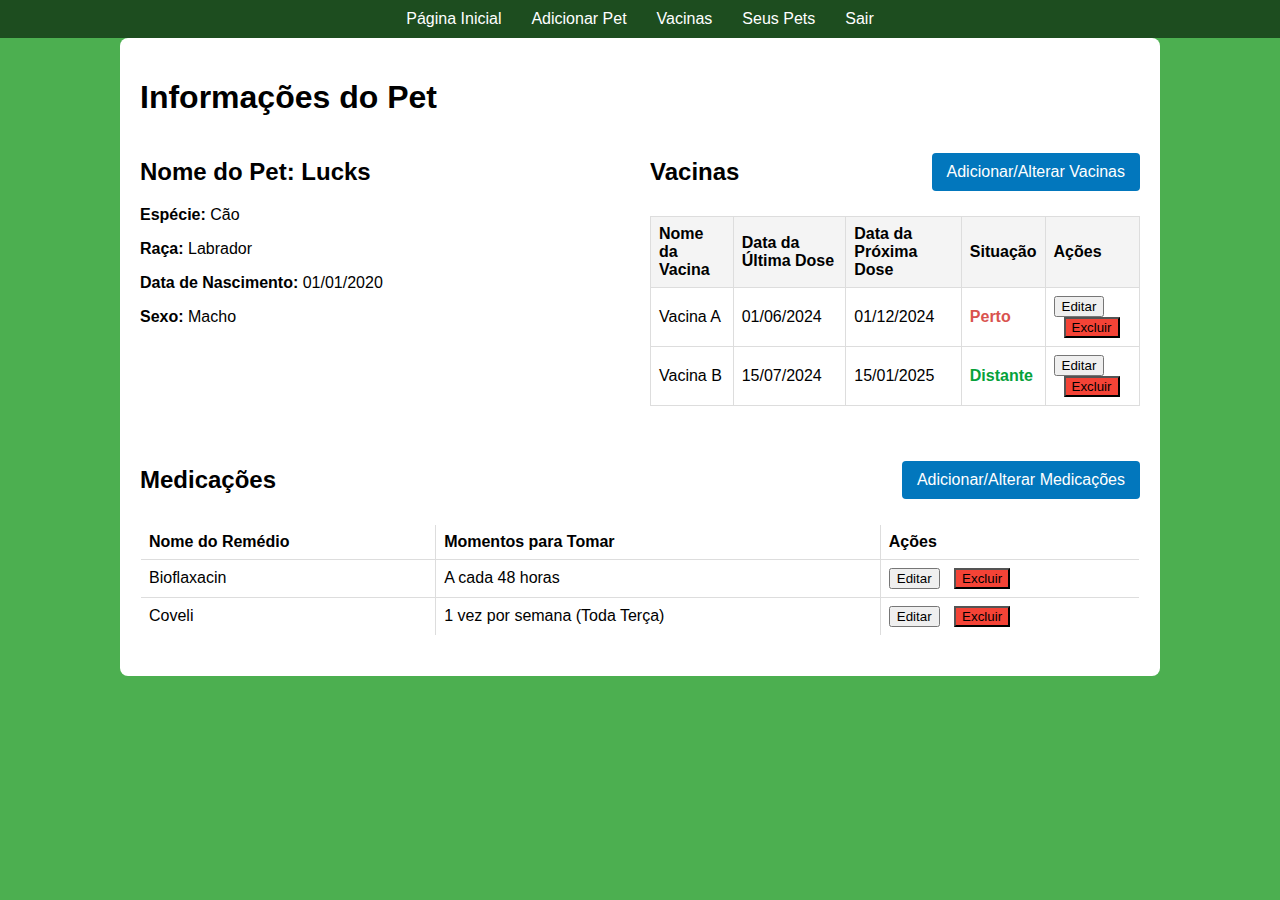
==== index.html @ 704e7b81 "Add files via upload" ====
<!DOCTYPE html>
<html lang="pt-BR">
<head>
    <meta charset="UTF-8">
    <meta name="viewport" content="width=device-width, initial-scale=1.0">
    <link rel="shortcut icon" href="img/pets_117585.ico" type="image/x-icon">
    <title>VacinaPet - Página Inicial</title>
    <link rel="stylesheet" href="stylesp.css">
    <style>
        .modal {
            display: none;
            position: fixed;
            z-index: 1;
            left: 0;
            top: 0;
            width: 100%;
            height: 100%;
            overflow: auto;
            background-color: rgba(0,0,0,0.5);
            padding-top: 60px;
        }
        .modal-content {
            background-color: #fefefe;
            margin: 5% auto;
            padding: 20px;
            border: 1px solid #888;
            border-radius: 10px;
            width: 60%;
            box-shadow: 0 5px 15px rgba(0,0,0,0.3);
        }
        .close {
            color: #aaa;
            float: right;
            font-size: 28px;
            font-weight: bold;
        }
        .close:hover,
        .close:focus {
            color: black;
            text-decoration: none;
            cursor: pointer;
        }
        .form-group {
            margin-bottom: 15px;
        }
        .form-group label {
            display: block;
            margin-bottom: 5px;
        }
        .form-group input,
        .form-group select {
            width: 100%;
            padding: 8px;
            box-sizing: border-box;
        }
        .form-group button {
            padding: 10px 15px;
            background-color: #4CAF50;
            color: white;
            border: none;
            border-radius: 5px;
            cursor: pointer;
        }
        .form-group button:hover {
            background-color: #45a049;
        }
        .btn-delete {
            background-color: #f44336;
            margin-left: 10px;
        }
        .btn-delete:hover {
            background-color: #e53935;
        }
    </style>
</head>
<body>
    <header>
        <nav>
            <ul>
                <li><a href="index.html">Página Inicial</a></li>
                <li><a href="add_pet.html">Adicionar Pet</a></li>
                <li><a href="vacinas.html">Vacinas</a></li>
                <li><a href="pets.html">Seus Pets</a></li>
                <li><a href="logout.html">Sair</a></li>
            </ul>
        </nav>
    </header>
    <main>
        <h1>Informações do Pet</h1>
        <section class="pet-info">
            <div class="pet-details">
                <h2>Nome do Pet: Lucks</h2>
                <p><strong>Espécie:</strong> Cão</p>
                <p><strong>Raça:</strong> Labrador</p>
                <p><strong>Data de Nascimento:</strong> 01/01/2020</p>
                <p><strong>Sexo:</strong> Macho</p>
            </div>

            <div class="vaccine-info">
                <div class="section-header">
                    <h2>Vacinas</h2>
                    <button class="btn-alterar" onclick="openModal('vacina')">Adicionar/Alterar Vacinas</button>
                </div>
                <table>
                    <thead>
                        <tr>
                            <th>Nome da Vacina</th>
                            <th>Data da Última Dose</th>
                            <th>Data da Próxima Dose</th>
                            <th>Situação</th>
                            <th>Ações</th>
                        </tr>
                    </thead>
                    <tbody id="vacina-tbody">
                        <tr>
                            <td>Vacina A</td>
                            <td>01/06/2024</td>
                            <td>01/12/2024</td>
                            <td class="situacao perto">Perto</td>
                            <td><button onclick="editRow(this, 'vacina')">Editar</button> <button class="btn-delete" onclick="deleteRow(this)">Excluir</button></td>
                        </tr>
                        <tr>
                            <td>Vacina B</td>
                            <td>15/07/2024</td>
                            <td>15/01/2025</td>
                            <td class="situacao distante">Distante</td>
                            <td><button onclick="editRow(this, 'vacina')">Editar</button> <button class="btn-delete" onclick="deleteRow(this)">Excluir</button></td>
                        </tr>
                    </tbody>
                </table>
            </div>
        </section>

        <section class="medications">
            <div class="section-header">
                <h2>Medicações</h2>
                <button class="btn-alterar" onclick="openModal('medicacao')">Adicionar/Alterar Medicações</button>
            </div>
            <table>
                <thead>
                    <tr>
                        <th>Nome do Remédio</th>
                        <th>Momentos para Tomar</th>
                        <th>Ações</th>
                    </tr>
                </thead>
                <tbody id="medicacao-tbody">
                    <tr>
                        <td>Bioflaxacin</td>
                        <td>A cada 48 horas</td>
                        <td><button onclick="editRow(this, 'medicacao')">Editar</button> <button class="btn-delete" onclick="deleteRow(this)">Excluir</button></td>
                    </tr>
                    <tr>
                        <td>Coveli</td>
                        <td>1 vez por semana (Toda Terça)</td>
                        <td><button onclick="editRow(this, 'medicacao')">Editar</button> <button class="btn-delete" onclick="deleteRow(this)">Excluir</button></td>
                    </tr>
                </tbody>
            </table>
        </section>
    </main>

    <div id="modal" class="modal">
        <div class="modal-content">
            <span class="close" onclick="closeModal()">&times;</span>
            <h2>Alterar Informações</h2>
            <form id="form-alterar" onsubmit="saveChanges(event)">
                <!-- Campos do formulário serão preenchidos dinamicamente -->
            </form>
        </div>
    </div>

    <script>
        let currentEditType = '';
        let currentEditRow = null;

        function openModal(type) {
            currentEditType = type;
            var modal = document.getElementById("modal");
            var form = document.getElementById("form-alterar");
            form.innerHTML = '';

            if (type === 'vacina') {
                form.innerHTML = `
                    <div class="form-group">
                        <label for="nome-vacina">Nome da Vacina:</label>
                        <input type="text" id="nome-vacina" name="nome-vacina" required>
                    </div>
                    <div class="form-group">
                        <label for="data-ultima-dose">Data da Última Dose:</label>
                        <input type="date" id="data-ultima-dose" name="data-ultima-dose" required>
                    </div>
                    <div class="form-group">
                        <label for="data-proxima-dose">Data da Próxima Dose:</label>
                        <input type="date" id="data-proxima-dose" name="data-proxima-dose" required>
                    </div>
                    <div class="form-group">
                        <label for="situacao">Situação:</label>
                        <select id="situacao" name="situacao" required>
                            <option value="perto">Perto</option>
                            <option value="distante">Distante</option>
                        </select>
                    </div>
                    <div class="form-group">
                        <button type="submit">Salvar</button>
                    </div>
                `;
            } else if (type === 'medicacao') {
                form.innerHTML = `
                    <div class="form-group">
                        <label for="nome-remedio">Nome do Remédio:</label>
                        <input type="text" id="nome-remedio" name="nome-remedio" required>
                    </div>
                    <div class="form-group">
                        <label for="momentos-tomar">Momentos para Tomar:</label>
                        <input type="text" id="momentos-tomar" name="momentos-tomar" required>
                    </div>
                    <div class="form-group">
                        <button type="submit">Salvar</button>
                    </div>
                `;
            }

            modal.style.display = "block";
        }

        function closeModal() {
            var modal = document.getElementById("modal");
            modal.style.display = "none";
            currentEditRow = null;
        }

        window.onclick = function(event) {
            var modal = document.getElementById("modal");
            if (event.target === modal) {
                closeModal();
            }
        }

        function editRow(button, type) {
            currentEditType = type;
            currentEditRow = button.parentNode.parentNode;

            var nome, dataUltimaDose, dataProximaDose, situacao, nomeRemedio, momentosTomar;

            if (type === 'vacina') {
                nome = currentEditRow.cells[0].innerText;
                dataUltimaDose = currentEditRow.cells[1].innerText;
                dataProximaDose = currentEditRow.cells[2].innerText;
                situacao = currentEditRow.cells[3].innerText;
                openModal(type);
                document.getElementById('nome-vacina').value = nome;
                document.getElementById('data-ultima-dose').value = dataUltimaDose;
                document.getElementById('data-proxima-dose').value = dataProximaDose;
                document.getElementById('situacao').value = situacao.toLowerCase();
            } else if (type === 'medicacao') {
                nomeRemedio = currentEditRow.cells[0].innerText;
                momentosTomar = currentEditRow.cells[1].innerText;
                openModal(type);
                document.getElementById('nome-remedio').value = nomeRemedio;
                document.getElementById('momentos-tomar').value = momentosTomar;
            }
        }

        function deleteRow(button) {
            var row = button.parentNode.parentNode;
            row.parentNode.removeChild(row);
        }

        function saveChanges(event) {
            event.preventDefault();

            var nome, dataUltimaDose, dataProximaDose, situacao, nomeRemedio, momentosTomar;

            if (currentEditType === 'vacina') {
                nome = document.getElementById('nome-vacina').value;
                dataUltimaDose = document.getElementById('data-ultima-dose').value;
                dataProximaDose = document.getElementById('data-proxima-dose').value;
                situacao = document.getElementById('situacao').value;

                if (currentEditRow) {
                    currentEditRow.cells[0].innerText = nome;
                    currentEditRow.cells[1].innerText = dataUltimaDose;
                    currentEditRow.cells[2].innerText = dataProximaDose;
                    currentEditRow.cells[3].innerText = situacao.charAt(0).toUpperCase() + situacao.slice(1);
                } else {
                    var table = document.getElementById('vacina-tbody');
                    var newRow = table.insertRow();
                    newRow.insertCell(0).innerText = nome;
                    newRow.insertCell(1).innerText = dataUltimaDose;
                    newRow.insertCell(2).innerText = dataProximaDose;
                    newRow.insertCell(3).innerText = situacao.charAt(0).toUpperCase() + situacao.slice(1);
                    newRow.insertCell(4).innerHTML = `<button onclick="editRow(this, 'vacina')">Editar</button> <button class="btn-delete" onclick="deleteRow(this)">Excluir</button>`;
                }
            } else if (currentEditType === 'medicacao') {
                nomeRemedio = document.getElementById('nome-remedio').value;
                momentosTomar = document.getElementById('momentos-tomar').value;

                if (currentEditRow) {
                    currentEditRow.cells[0].innerText = nomeRemedio;
                    currentEditRow.cells[1].innerText = momentosTomar;
                } else {
                    var table = document.getElementById('medicacao-tbody');
                    var newRow = table.insertRow();
                    newRow.insertCell(0).innerText = nomeRemedio;
                    newRow.insertCell(1).innerText = momentosTomar;
                    newRow.insertCell(2).innerHTML = `<button onclick="editRow(this, 'medicacao')">Editar</button> <button class="btn-delete" onclick="deleteRow(this)">Excluir</button>`;
                }
            }

            closeModal();
        }
    </script>
</body>
</html>
---- stylesp.css ----
body {
    font-family: Arial, sans-serif;
    margin: 0;
    padding: 0;
    background-color: #4CAF50; /* Fundo verde */
    color: #fff; /* Texto branco para contraste */
}

header {
    background-color: #1d4d1f;
    color: #fff;
    padding: 10px 0;
}

nav ul {
    list-style-type: none;
    padding: 0;
    margin: 0;
    display: flex;
    justify-content: center;
    flex-wrap: wrap;
}

nav ul li {
    margin: 0 15px;
}

nav ul li a {
    color: #fff;
    text-decoration: none;
}

nav ul li a:hover {
    text-decoration: underline;
}

main {
    padding: 20px;
    max-width: 1000px; /* Ajustado para acomodar mais conteúdo */
    margin: auto;
    background-color: #fff; /* Fundo branco para contraste com o texto */
    color: #000; /* Texto preto para melhor legibilidade */
    border-radius: 8px; /* Bordas arredondadas */
}

.pet-info {
    display: flex;
    justify-content: space-between;
    flex-wrap: wrap;
    gap: 20px;
}

.pet-details, .vaccine-info, .medications {
    flex: 1 1 45%; /* Flex-grow, flex-shrink, flex-basis */
    margin-bottom: 20px;
}

.vaccine-info table, .medications table {
    width: 100%;
    border-collapse: collapse;
}

.vaccine-info th, .vaccine-info td, .medications th, .medications td {
    border: 1px solid #ddd;
    padding: 8px;
    text-align: left;
}

.vaccine-info th {
    background-color: #f4f4f4;
}

.situacao {
    font-weight: bold;
}

.situacao.perto {
    color: #d9534f; /* Vermelho para 'Perto' */
}

.situacao.distante {
    color: #06a13a; /* Verde para 'Distante' */
}

.medications {
    margin-top: 20px;
}

.medications table {
    border: 1px solid #ddd;
    border-radius: 4px; /* Bordas arredondadas */
    overflow: hidden;
}

.section-header {
    display: flex;
    justify-content: space-between;
    align-items: center;
    margin-bottom: 10px;
}

.btn-alterar {
    background-color: #0277bd; /* Azul claro */
    color: #fff;
    border: none;
    padding: 10px 15px;
    border-radius: 4px;
    cursor: pointer;
    font-size: 16px;
}

.btn-alterar:hover {
    background-color: #0277bd; /* Azul mais escuro */
}

footer {
    background-color: #333;
    color: #fff;
    text-align: center;
    padding: 10px 0;
    position: fixed;
    bottom: 0;
    width: 100%;
}

/* Responsividade */
@media (max-width: 768px) {
    .pet-info {
        flex-direction: column;
    }

    .pet-details, .vaccine-info, .medications {
        flex: 1 1 100%;
    }

    nav ul {
        flex-direction: column;
        align-items: center;
    }

    nav ul li {
        margin: 10px 0;
    }
}

@media (max-width: 480px) {
    button, .btn-alterar {
        width: 100%;
        padding: 10px;
        font-size: 14px;
    }

    th, td {
        padding: 6px;
        font-size: 14px;
    }
}
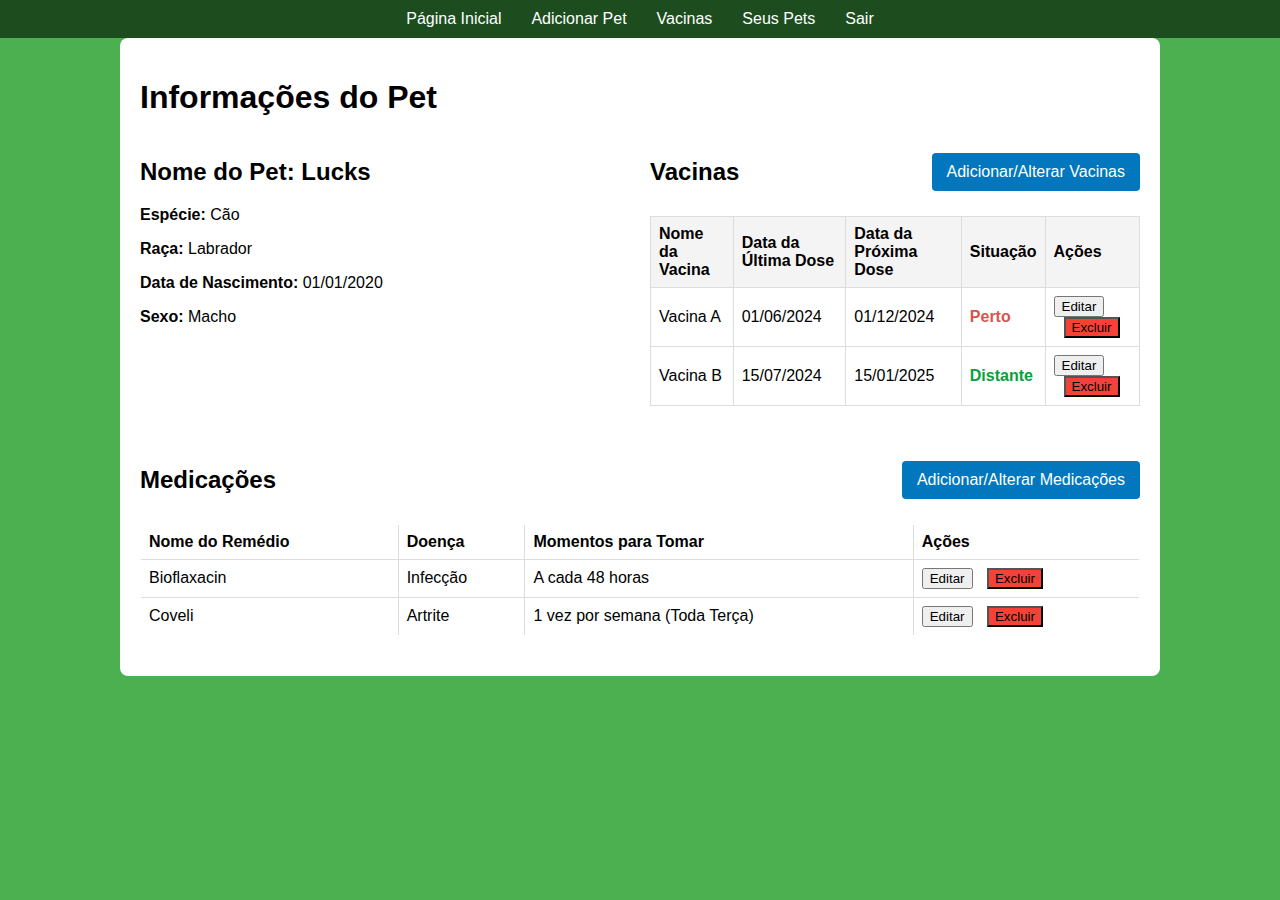
==== commit d7563681: "registro ''doencas''" ====
--- a/index.html
+++ b/index.html
@@ -140,6 +140,7 @@
                 <thead>
                     <tr>
                         <th>Nome do Remédio</th>
+                        <th>Doença</th>
                         <th>Momentos para Tomar</th>
                         <th>Ações</th>
                     </tr>
@@ -147,11 +148,13 @@
                 <tbody id="medicacao-tbody">
                     <tr>
                         <td>Bioflaxacin</td>
+                        <td>Infecção</td>
                         <td>A cada 48 horas</td>
                         <td><button onclick="editRow(this, 'medicacao')">Editar</button> <button class="btn-delete" onclick="deleteRow(this)">Excluir</button></td>
                     </tr>
                     <tr>
                         <td>Coveli</td>
+                        <td>Artrite</td>
                         <td>1 vez por semana (Toda Terça)</td>
                         <td><button onclick="editRow(this, 'medicacao')">Editar</button> <button class="btn-delete" onclick="deleteRow(this)">Excluir</button></td>
                     </tr>
@@ -212,15 +215,39 @@
                         <input type="text" id="nome-remedio" name="nome-remedio" required>
                     </div>
                     <div class="form-group">
+                        <label for="doenca-remedio">Doença:</label>
+                        <input type="text" id="doenca-remedio" name="doenca-remedio" required>
+                    </div>
+                    <div class="form-group">
                         <label for="momentos-tomar">Momentos para Tomar:</label>
                         <input type="text" id="momentos-tomar" name="momentos-tomar" required>
                     </div>
+                    <div class="form
+                    <div class="form-group">
+                        <label for="momentos-tomar">Momentos para Tomar:</label>
+                        <select id="momentos-tomar" name="momentos-tomar" required>
+                            <option value="a cada 2 horas">A cada 2 horas</option>
+                            <option value="a cada 4 horas">A cada 4 horas</option>
+                            <option value="a cada 6 horas">A cada 6 horas</option>
+                            <option value="a cada 8 horas">A cada 8 horas</option>
+                            <option value="a cada 12 horas">A cada 12 horas</option>
+                            <option value="a cada 24 horas">A cada 24 horas</option>
+                            <option value="a cada 48 horas">A cada 48 horas</option>
+                            <option value="a cada 3 dias">A cada 3 dias</option>
+                            <option value="a cada 4 dias">A cada 4 dias</option>
+                            <option value="a cada 5 dias">A cada 5 dias</option>
+                            <option value="a cada 6 dias">A cada 6 dias</option>
+                            <option value="a cada 1 semana">A cada 1 semana</option>
+                            <option value="a cada 2 semanas">A cada 2 semanas</option>
+                            <option value="a cada 3 semanas">A cada 3 semanas</option>
+                            <option value="a cada 1 mês">A cada 1 mês</option>
+                        </select>
+                    </div>
                     <div class="form-group">
                         <button type="submit">Salvar</button>
                     </div>
                 `;
             }
-
             modal.style.display = "block";
         }
 
@@ -230,86 +257,85 @@
             currentEditRow = null;
         }
 
-        window.onclick = function(event) {
-            var modal = document.getElementById("modal");
-            if (event.target === modal) {
-                closeModal();
-            }
-        }
-
         function editRow(button, type) {
             currentEditType = type;
-            currentEditRow = button.parentNode.parentNode;
-
-            var nome, dataUltimaDose, dataProximaDose, situacao, nomeRemedio, momentosTomar;
+            currentEditRow = button.parentElement.parentElement;
+            openModal(type);
 
             if (type === 'vacina') {
-                nome = currentEditRow.cells[0].innerText;
-                dataUltimaDose = currentEditRow.cells[1].innerText;
-                dataProximaDose = currentEditRow.cells[2].innerText;
-                situacao = currentEditRow.cells[3].innerText;
-                openModal(type);
-                document.getElementById('nome-vacina').value = nome;
-                document.getElementById('data-ultima-dose').value = dataUltimaDose;
-                document.getElementById('data-proxima-dose').value = dataProximaDose;
-                document.getElementById('situacao').value = situacao.toLowerCase();
+                document.getElementById('nome-vacina').value = currentEditRow.cells[0].innerText;
+                document.getElementById('data-ultima-dose').value = currentEditRow.cells[1].innerText;
+                document.getElementById('data-proxima-dose').value = currentEditRow.cells[2].innerText;
+                document.getElementById('situacao').value = currentEditRow.cells[3].className.includes('perto') ? 'perto' : 'distante';
             } else if (type === 'medicacao') {
-                nomeRemedio = currentEditRow.cells[0].innerText;
-                momentosTomar = currentEditRow.cells[1].innerText;
-                openModal(type);
-                document.getElementById('nome-remedio').value = nomeRemedio;
-                document.getElementById('momentos-tomar').value = momentosTomar;
+                document.getElementById('nome-remedio').value = currentEditRow.cells[0].innerText;
+                document.getElementById('doenca-remedio').value = currentEditRow.cells[1].innerText;
+                document.getElementById('momentos-tomar').value = currentEditRow.cells[2].innerText;
             }
         }
 
         function deleteRow(button) {
-            var row = button.parentNode.parentNode;
-            row.parentNode.removeChild(row);
+            var row = button.parentElement.parentElement;
+            row.parentElement.removeChild(row);
         }
 
         function saveChanges(event) {
             event.preventDefault();
-
-            var nome, dataUltimaDose, dataProximaDose, situacao, nomeRemedio, momentosTomar;
+            var form = event.target;
 
             if (currentEditType === 'vacina') {
-                nome = document.getElementById('nome-vacina').value;
-                dataUltimaDose = document.getElementById('data-ultima-dose').value;
-                dataProximaDose = document.getElementById('data-proxima-dose').value;
-                situacao = document.getElementById('situacao').value;
+                var nomeVacina = form['nome-vacina'].value;
+                var dataUltimaDose = form['data-ultima-dose'].value;
+                var dataProximaDose = form['data-proxima-dose'].value;
+                var situacao = form['situacao'].value;
 
                 if (currentEditRow) {
-                    currentEditRow.cells[0].innerText = nome;
+                    currentEditRow.cells[0].innerText = nomeVacina;
                     currentEditRow.cells[1].innerText = dataUltimaDose;
                     currentEditRow.cells[2].innerText = dataProximaDose;
                     currentEditRow.cells[3].innerText = situacao.charAt(0).toUpperCase() + situacao.slice(1);
+                    currentEditRow.cells[3].className = 'situacao ' + situacao;
                 } else {
-                    var table = document.getElementById('vacina-tbody');
-                    var newRow = table.insertRow();
-                    newRow.insertCell(0).innerText = nome;
-                    newRow.insertCell(1).innerText = dataUltimaDose;
-                    newRow.insertCell(2).innerText = dataProximaDose;
-                    newRow.insertCell(3).innerText = situacao.charAt(0).toUpperCase() + situacao.slice(1);
-                    newRow.insertCell(4).innerHTML = `<button onclick="editRow(this, 'vacina')">Editar</button> <button class="btn-delete" onclick="deleteRow(this)">Excluir</button>`;
+                    var tableBody = document.getElementById('vacina-tbody');
+                    var newRow = tableBody.insertRow();
+                    newRow.innerHTML = `
+                        <td>${nomeVacina}</td>
+                        <td>${dataUltimaDose}</td>
+                        <td>${dataProximaDose}</td>
+                        <td class="situacao ${situacao}">${situacao.charAt(0).toUpperCase() + situacao.slice(1)}</td>
+                        <td><button onclick="editRow(this, 'vacina')">Editar</button> <button class="btn-delete" onclick="deleteRow(this)">Excluir</button></td>
+                    `;
                 }
             } else if (currentEditType === 'medicacao') {
-                nomeRemedio = document.getElementById('nome-remedio').value;
-                momentosTomar = document.getElementById('momentos-tomar').value;
+                var nomeRemedio = form['nome-remedio'].value;
+                var doencaRemedio = form['doenca-remedio'].value;
+                var momentosTomar = form['momentos-tomar'].value;
 
                 if (currentEditRow) {
                     currentEditRow.cells[0].innerText = nomeRemedio;
-                    currentEditRow.cells[1].innerText = momentosTomar;
+                    currentEditRow.cells[1].innerText = doencaRemedio;
+                    currentEditRow.cells[2].innerText = momentosTomar;
                 } else {
-                    var table = document.getElementById('medicacao-tbody');
-                    var newRow = table.insertRow();
-                    newRow.insertCell(0).innerText = nomeRemedio;
-                    newRow.insertCell(1).innerText = momentosTomar;
-                    newRow.insertCell(2).innerHTML = `<button onclick="editRow(this, 'medicacao')">Editar</button> <button class="btn-delete" onclick="deleteRow(this)">Excluir</button>`;
+                    var tableBody = document.getElementById('medicacao-tbody');
+                    var newRow = tableBody.insertRow();
+                    newRow.innerHTML = `
+                        <td>${nomeRemedio}</td>
+                        <td>${doencaRemedio}</td>
+                        <td>${momentosTomar}</td>
+                        <td><button onclick="editRow(this, 'medicacao')">Editar</button> <button class="btn-delete" onclick="deleteRow(this)">Excluir</button></td>
+                    `;
                 }
             }
 
             closeModal();
         }
+
+        window.onclick = function(event) {
+            var modal = document.getElementById("modal");
+            if (event.target == modal) {
+                closeModal();
+            }
+        }
     </script>
 </body>
-</html>+</html>
--- a/stylesp.css
+++ b/stylesp.css
@@ -1,157 +1,157 @@
 body {
-    font-family: Arial, sans-serif;
-    margin: 0;
-    padding: 0;
-    background-color: #4CAF50; /* Fundo verde */
-    color: #fff; /* Texto branco para contraste */
+  font-family: Arial, sans-serif;
+  margin: 0;
+  padding: 0;
+  background-color: #4CAF50; /* Fundo verde */
+  color: #fff; /* Texto branco para contraste */
 }
 
 header {
-    background-color: #1d4d1f;
-    color: #fff;
-    padding: 10px 0;
+  background-color: #1d4d1f;
+  color: #fff;
+  padding: 10px 0;
 }
 
 nav ul {
-    list-style-type: none;
-    padding: 0;
-    margin: 0;
-    display: flex;
-    justify-content: center;
-    flex-wrap: wrap;
+  list-style-type: none;
+  padding: 0;
+  margin: 0;
+  display: flex;
+  justify-content: center;
+  flex-wrap: wrap;
 }
 
 nav ul li {
-    margin: 0 15px;
+  margin: 0 15px;
 }
 
 nav ul li a {
-    color: #fff;
-    text-decoration: none;
+  color: #fff;
+  text-decoration: none;
 }
 
 nav ul li a:hover {
-    text-decoration: underline;
+  text-decoration: underline;
 }
 
 main {
-    padding: 20px;
-    max-width: 1000px; /* Ajustado para acomodar mais conteúdo */
-    margin: auto;
-    background-color: #fff; /* Fundo branco para contraste com o texto */
-    color: #000; /* Texto preto para melhor legibilidade */
-    border-radius: 8px; /* Bordas arredondadas */
+  padding: 20px;
+  max-width: 1000px; /* Ajustado para acomodar mais conteúdo */
+  margin: auto;
+  background-color: #fff; /* Fundo branco para contraste com o texto */
+  color: #000; /* Texto preto para melhor legibilidade */
+  border-radius: 8px; /* Bordas arredondadas */
 }
 
 .pet-info {
-    display: flex;
-    justify-content: space-between;
-    flex-wrap: wrap;
-    gap: 20px;
+  display: flex;
+  justify-content: space-between;
+  flex-wrap: wrap;
+  gap: 20px;
 }
 
 .pet-details, .vaccine-info, .medications {
-    flex: 1 1 45%; /* Flex-grow, flex-shrink, flex-basis */
-    margin-bottom: 20px;
+  flex: 1 1 45%; /* Flex-grow, flex-shrink, flex-basis */
+  margin-bottom: 20px;
 }
 
 .vaccine-info table, .medications table {
-    width: 100%;
-    border-collapse: collapse;
+  width: 100%;
+  border-collapse: collapse;
 }
 
 .vaccine-info th, .vaccine-info td, .medications th, .medications td {
-    border: 1px solid #ddd;
-    padding: 8px;
-    text-align: left;
+  border: 1px solid #ddd;
+  padding: 8px;
+  text-align: left;
 }
 
 .vaccine-info th {
-    background-color: #f4f4f4;
+  background-color: #f4f4f4;
 }
 
 .situacao {
-    font-weight: bold;
+  font-weight: bold;
 }
 
 .situacao.perto {
-    color: #d9534f; /* Vermelho para 'Perto' */
+  color: #d9534f; /* Vermelho para 'Perto' */
 }
 
 .situacao.distante {
-    color: #06a13a; /* Verde para 'Distante' */
+  color: #06a13a; /* Verde para 'Distante' */
 }
 
 .medications {
-    margin-top: 20px;
+  margin-top: 20px;
 }
 
 .medications table {
-    border: 1px solid #ddd;
-    border-radius: 4px; /* Bordas arredondadas */
-    overflow: hidden;
+  border: 1px solid #ddd;
+  border-radius: 4px; /* Bordas arredondadas */
+  overflow: hidden;
 }
 
 .section-header {
-    display: flex;
-    justify-content: space-between;
-    align-items: center;
-    margin-bottom: 10px;
+  display: flex;
+  justify-content: space-between;
+  align-items: center;
+  margin-bottom: 10px;
 }
 
 .btn-alterar {
-    background-color: #0277bd; /* Azul claro */
-    color: #fff;
-    border: none;
-    padding: 10px 15px;
-    border-radius: 4px;
-    cursor: pointer;
-    font-size: 16px;
+  background-color: #0277bd; /* Azul claro */
+  color: #fff;
+  border: none;
+  padding: 10px 15px;
+  border-radius: 4px;
+  cursor: pointer;
+  font-size: 16px;
 }
 
 .btn-alterar:hover {
-    background-color: #0277bd; /* Azul mais escuro */
+  background-color: #0277bd; /* Azul mais escuro */
 }
 
 footer {
-    background-color: #333;
-    color: #fff;
-    text-align: center;
-    padding: 10px 0;
-    position: fixed;
-    bottom: 0;
-    width: 100%;
+  background-color: #333;
+  color: #fff;
+  text-align: center;
+  padding: 10px 0;
+  position: fixed;
+  bottom: 0;
+  width: 100%;
 }
 
 /* Responsividade */
 @media (max-width: 768px) {
-    .pet-info {
-        flex-direction: column;
-    }
+  .pet-info {
+      flex-direction: column;
+  }
 
-    .pet-details, .vaccine-info, .medications {
-        flex: 1 1 100%;
-    }
+  .pet-details, .vaccine-info, .medications {
+      flex: 1 1 100%;
+  }
 
-    nav ul {
-        flex-direction: column;
-        align-items: center;
-    }
+  nav ul {
+      flex-direction: column;
+      align-items: center;
+  }
 
-    nav ul li {
-        margin: 10px 0;
-    }
+  nav ul li {
+      margin: 10px 0;
+  }
 }
 
 @media (max-width: 480px) {
-    button, .btn-alterar {
-        width: 100%;
-        padding: 10px;
-        font-size: 14px;
-    }
+  button, .btn-alterar {
+      width: 100%;
+      padding: 10px;
+      font-size: 14px;
+  }
 
-    th, td {
-        padding: 6px;
-        font-size: 14px;
-    }
-}
+  th, td {
+      padding: 6px;
+      font-size: 14px;
+  }
+}